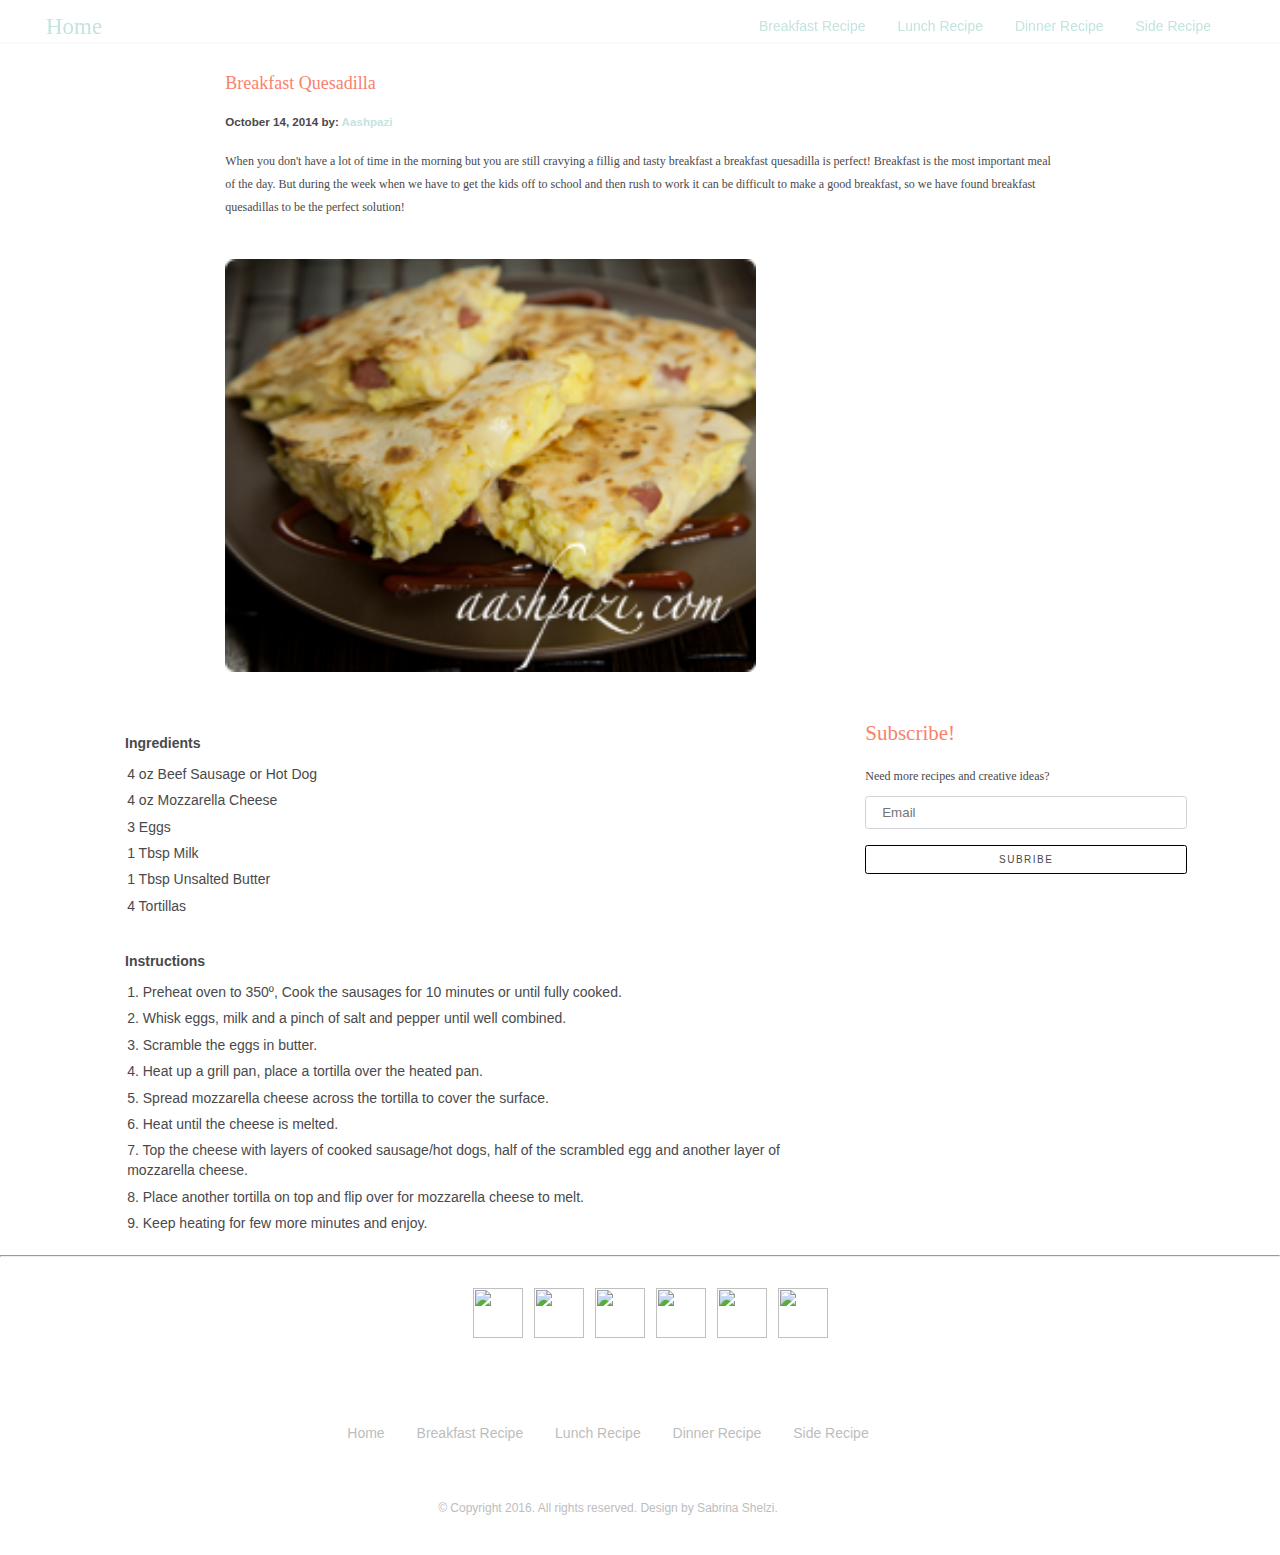
==== Breakfast-Recipe.html @ 9fdf5c49 "Add files via upload" ====
<!doctype html>
<!--[if lt IE 7]>      <html class="no-js lt-ie9 lt-ie8 lt-ie7" lang=""> <![endif]-->
<!--[if IE 7]>         <html class="no-js lt-ie9 lt-ie8" lang=""> <![endif]-->
<!--[if IE 8]>         <html class="no-js lt-ie9" lang=""> <![endif]-->
<!--[if gt IE 8]><!-->
<html lang="en-us">
<!--<![endif]-->

<head>
    <meta charset="utf-8">
    <meta http-equiv="X-UA-Compatible" content="IE=edge,chrome=1">
    <title>Blog - Breakfast</title>
    <meta name="description" content="">
    <meta name="viewport" content="width=device-width, maximum-scale=1, initial-scale=1">

    <link href="css/styles.css" rel="stylesheet" />
    <style>
        h2 {
            font-family: 'Helvetica Neue';
            text-align: left;
            color: #f9826e;
            font-style: normal;
            font-weight: 200;
        }
    </style>
</head>
<!--http://www.aashpazi.com/breakfast-quesadilla
http://aashpaziofficial.blogspot.com/2014/10/breakfast-quesadilla-recipe.html?view=snapshot-->
<body>
    <!--[if lt IE 8]>
        <p class="browserupgrade">You are using an <strong>outdated</strong> browser. Please <a href="http://browsehappy.com/">upgrade your browser</a> to improve your experience.</p>
    <![endif]-->
    <header id="header">
        <nav id="nav">
            <ul style="margin-left: 2rem;">
                <h1><a href="index.html">Home</a></h1></ul>
            <ul class="menu nav">
                <li class="menu"><a href="breakfast-recipe.html">Breakfast Recipe</a></li>
                <li class="menu"><a href="lunch-recipe.html">Lunch Recipe</a></li>
                <li class="menu"><a href="dinner-recipe.html">Dinner Recipe</a></li>
                <li class="menu"><a href="side-recipe.html">Side Recipe</a></li>
            </ul>
        </nav>
    </header>
    <div class="grid-container">
        <div class="row">
            <div class="col-1">
            </div>
            <div class="col-4">
                <h3>Breakfast Quesadilla</h3>
                <h5 style="text-align: left;">October 14, 2014 by: <a href="http://www.aashpazi.com/breakfast-quesadilla">Aashpazi</a></h5>
                <p class="align-left">When you don't have a lot of time in the morning but you are still cravying a fillig and tasty breakfast a breakfast quesadilla is perfect! Breakfast is the most important meal of the day. But during the week when we have to get the kids
                    off to school and then rush to work it can be difficult to make a good breakfast, so we have found breakfast quesadillas to be the perfect solution!</p>
                <br><br>
                <img src="img/breakfastquesadilla-recipeimg.png" width="531px;" alt="breakfast quesadilla">
            </div>
            <div class="col-1">
            </div>
        </div>
        <div class="row">
            <div class="col-4">
                <table>
                    <tr>
                        <th>
                            Ingredients
                        </th>
                    </tr>
                    <tr>
                        <td>4 oz Beef Sausage or Hot Dog</td>
                    </tr>
                    <tr>
                        <td>4 oz Mozzarella Cheese</td>
                    </tr>
                    <tr>
                        <td>3 Eggs</td>
                    </tr>
                    <tr>
                        <td>1 Tbsp Milk</td>
                    </tr>
                    <tr>
                        <td>1 Tbsp Unsalted Butter</td>
                    </tr>
                    <tr>
                        <td>4 Tortillas</td>
                    </tr>
                    <tr>
                        <th>
                            Instructions
                        </th>
                    </tr>
                    <tr>
                        <td>1. Preheat oven to 350º, Cook the sausages for 10 minutes or until fully cooked.</td>
                    </tr>
                    <tr>
                        <td>2. Whisk eggs, milk and a pinch of salt and pepper until well combined.</td>
                    </tr>
                    <tr>
                        <td>3. Scramble the eggs in butter.</td>
                    </tr>
                    <tr>
                        <td>4. Heat up a grill pan, place a tortilla over the heated pan.</td>
                    </tr>
                    <tr>
                        <td>5. Spread mozzarella cheese across the tortilla to cover the surface.</td>
                    </tr>
                    <tr>
                        <td>6. Heat until the cheese is melted.</td>
                    </tr>
                    <tr>
                        <td>7. Top the cheese with layers of cooked sausage/hot dogs, half of the scrambled egg and another layer of mozzarella cheese.</td>
                    </tr>
                    <tr>
                        <td>8. Place another tortilla on top and flip over for mozzarella cheese to melt.</td>
                    </tr>
                    <tr>
                        <td>9. Keep heating for few more minutes and enjoy.</td>
                    </tr>
                </table>
            </div>
            <div class="col-2">
                <h2>Subscribe!</h2>
                <p>Need more recipes and creative ideas?</p>
                <form action="success.html" method="POST" target="_blank" accept-charset="UTF-8" enctype="application/application/x-www-form-urlencoded" autocomplete="on">
                    <input type="email" placeholder="Email">
                    <input type="submit" class="btn-sm" value="Subribe">
                </form>
            </div>
        </div>
        <div id="backToTop"><button id="scrollme" type="button"></button></div>
        <footer>
            <hr>
            <div class="row">
                <div class="col-6">
                    <div class="col-6 social">
                        <ul class="social">
                            <li class="social"><img class="social" src="img/facebook-100.png"></li>
                            <li class="social"><img class="social" src="img/twitter-100.png"> </li>
                            <li class="social"><img class="social" src="img/google-plus-100.png"> </li>
                            <li class="social"><img class="social" src="img/pinterest-100.png"> </li>
                            <li class="social"><img class="social" src="img/instagram-100.png"> </li>
                            <li class="social"><img class="social" src="img/linkedin-100.png"> </li>
                        </ul>
                    </div>
                </div>
                <div class="col-6">
                    <ul class="menu footer-nav">
                        <li class="menu"><a class="footer" href="index.html">Home</a></li>
                        <li class="menu"><a class="footer" href="breakfast-recipe.html">Breakfast Recipe</a></li>
                        <li class="menu"><a class="footer" href="lunch-recipe.html">Lunch Recipe</a></li>
                        <li class="menu"><a class="footer" href="dinner-recipe.html">Dinner Recipe</a></li>
                        <li class="menu"><a class="footer" href="side-recipe.html">Side Recipe</a></li>
                    </ul>
                </div>
                <div class="col-6">
                    <ul class="menu footer-nav" style="font-size: 12px;">
                        © Copyright 2016. All rights reserved. Design by Sabrina Shelzi.
                    </ul>
                </div>
            </div>
        </footer>
    </div>
    <!--/grid-container-->
    <script src="scripts/script.js"></script>
</body>

</html>
---- css/styles.css ----
﻿html {
    /* font-family: sans-serif,avenir,helvetica,roboto,arial,sans-serif; */
    -ms-text-size-adjust: 100%;
    -webkit-text-size-adjust: 100%;
}

body {
    margin: 0;
    font-family: "Helvetica Neue", Helvetica, Arial, sans-serif;
    font-size: 14px;
    line-height: 1.42857143;
    color: #49494B;
    background-color: #ffffff;
    padding-top: 3em;
}

article,
aside,
details,
figcaption,
figure,
footer,
header,
hgroup,
main,
nav,
section,
summary {
    display: block;
}


/*Text Decoration*/

b,
strong {
    font-weight: bold;
}

em,
i {
    font-style: italic;
}


/* h1 {
  font-size: 2em;
  margin: 0.67em 0;
} */

h1,
h2,
h3,
h4,
h5,
h6 {
    color: #49494B;
}

h1 {
    font-family: 'Helvetica Neue';
    font-size: 23px;
    font-style: normal;
    font-variant: normal;
    font-weight: 100;
    line-height: 23px;
}

h3 {
    font-family: 'Helvetica Neue';
    color: #f9826e;
    font-size: 18px;
    font-style: normal;
    font-variant: light;
    font-weight: 300;
    line-height: 23px;
}

p {
    font-family: 'Helvetica Neue';
    font-size: 12px;
    font-style: normal;
    font-variant: normal;
    font-weight: 400;
    line-height: 23px;
}

blockquote {
    font-family: 'Helvetica Neue';
    font-size: 17px;
    font-style: normal;
    font-variant: normal;
    font-weight: 400;
    line-height: 23px;
}

pre {
    font-family: 'Helvetica Neue';
    font-size: 11px;
    font-style: normal;
    font-variant: normal;
    font-weight: 400;
    line-height: 23px;
}

hr {
    -moz-box-sizing: content-box;
    box-sizing: content-box;
    height: 0;
    color: #D1D2D4;
}

.align-left {
    text-align: left;
}

.align-center {
    text-align: center;
}

.align-right {
    text-align: right;
}


/*Links & Buttons*/

a {
    color: #C4E4DF;
    background: transparent;
    text-decoration: none;
}

a:active,
a:hover {
    outline: 0;
    color: #B6D4D0;
}

a.footer {
    color: #BDBDBD;
    background: transparent;
    text-decoration: none;
}


/*Grid Layout */

* {
    -moz-box-sizing: border-box;
    -webkit-box-sizing: border-box;
    box-sizing: border-box;
}

.grid-container {
    width: 100%;
}


/* cleafix */

grid.row:before,
.row:after {
    content: "";
    display: table;
    clear: both;
}

[class*='col-'] {
    float: left;
    min-height: 1px;
    width: 16.66%;
    /* gutter */
    padding: 12px;
    background-color: #ffffff;
}

.col-1 {
    width: 16.66%;
}

.col-2 {
    width: 33.33%;
}

.col-3 {
    width: 50%;
}

.col-4 {
    width: 66.66%;
}

.col-5 {
    width: 83.33%;
}

.col-6 {
    width: 100%;
}

[class*='col-'] > p {
    background-color: #ffffff;
    padding: 0;
    margin: 0;
    text-align: left;
}

[class*='col-'].article {
    padding: 3.5rem;
}


/*Header*/

#header {
    background-color: #fff;
    box-shadow: 0 1px 2px 0 rgba(0, 0, 0, 0.05);
    color: inherit;
    cursor: default;
    height: 3em;
    left: 0;
    line-height: 3em;
    position: fixed;
    top: 0;
    width: 100%;
    z-index: 10000;
}


/*nav*/

nav {
    margin-bottom: 0;
    padding-left: 0;
    list-style: none;
}

nav > ul {
    display: inline-block;
    position: relative;
    /*display: block;*/
}

nav > li {
    position: relative;
    display: block;
}

nav > li > a {
    position: relative;
    /* display: block; */
    padding: 10px 15px;
}


/* List */

ol {
    list-style: decimal;
    margin: 0 0 2em 0;
    padding-left: 1.25em;
}

ol li {
    padding-left: 0.25em;
}

ul {
    list-style: disc;
    margin: 0 0 2em 0;
    padding-left: 1em;
}

ul li {
    padding-left: 0.5em;
}

ul.menu {
    line-height: 1em;
    list-style: none;
    padding: 5px;
}

ul.nav {
    line-height: 1em;
    list-style: none;
    margin-right: 4rem;
    padding: 5px;
    float: right;
}

ul.menu li {
    /*border-left: solid 1px rgba(144, 144, 144, 0.25);*/
    display: inline-block;
    margin-left: 1em;
    padding-left: 1em;
    padding-top: 1em;
}

ul.menu li:first-child {
    border-left: 0;
    margin-left: 0;
    padding-left: 0;
}

ul.footer-nav {
    color: #BDBDBD;
    line-height: 1em;
    list-style: none;
    margin-right: 4rem;
    padding: 5px;
    float: center;
}


/*Tables*/

table {
    border: #B6D4D0 1px;
    border-collapse: collapse;
    border-spacing: 0;
    margin-left: 7rem;
}

td {
    padding: .2rem;
    text-align: left;
}

th {
    padding-top: 2rem;
    padding-bottom: .5rem;
    text-align: left;
}

thead {
    display: table-header-group;
}


/*Footer*/

footer {
    text-align: center;
}


/*Forms*/

form {
    float: center;
    width: 80%;
}

Input {
    width: 100%;
}

input[type="text"],
input[type="password"],
input[type=email] {
    float: left;
    padding: .5rem 1rem;
    margin: 8px 0;
    box-sizing: border-box;
    border: 1px solid #D1D2D4;
    border-radius: 0.25em;
}

input.btn-sm[type=submit] {
    border-radius: 0.25em;
    border-style: solid;
    border-width: 1px;
    color: #49494B;
    background-color: white;
    display: inline-block;
    font-family: avenir, helvetica, roboto, arial, sans-serif;
    letter-spacing: 0.15em;
    margin: 8px 0;
    padding: .5rem 1rem;
    text-decoration: none;
    text-transform: uppercase;
    -webkit-transition: color 0.4s, background-color 0.4s, border 0.4s;
    transition: color 0.4s, background-color 0.4s, border 0.4s;
}


/*Buttons*/

.btn,
.btn:link,
.btn:visited {
    border-radius: 0.25em;
    border-style: solid;
    border-width: 1px;
    color: #49494B;
    display: inline-block;
    font-family: avenir, helvetica, roboto, arial, sans-serif;
    letter-spacing: 0.15em;
    margin-bottom: 0.5em;
    padding: 1em 1.5em;
    text-decoration: none;
    text-transform: uppercase;
    -webkit-transition: color 0.4s, background-color 0.4s, border 0.4s;
    transition: color 0.4s, background-color 0.4s, border 0.4s;
}

.btn:hover,
.btn:focus {
    color: #C4E4DF;
    border: 1px solid #C4E4DF;
    -webkit-transition: background-color 0.3s, color 0.3s, border 0.3s;
    transition: background-color 0.3s, color 0.3s, border 0.3s;
}

.btn:active {
    color: #B6D4D0;
    border: 1px solid #B6D4D0;
    -webkit-transition: background-color 0.3s, color 0.3s, border 0.3s;
    transition: background-color 0.3s, color 0.3s, border 0.3s;
}

.btn-sm,
.btn-sm:link,
.btn-sm:visited {
    border-radius: 0.25em;
    border-style: solid;
    border-width: 1px;
    color: #49494B;
    display: inline-block;
    font-family: avenir, helvetica, roboto, arial, sans-serif;
    font-size: 10px;
    letter-spacing: 0.15em;
    float: right;
    margin-top: .75rem;
    margin-right: 2.5em;
    padding: .25em 1em;
    text-decoration: none;
    text-transform: uppercase;
    -webkit-transition: color 0.4s, background-color 0.4s, border 0.4s;
    transition: color 0.4s, background-color 0.4s, border 0.4s;
}

.btn-sm:hover,
.btn-sm:focus {
    color: #C4E4DF;
    border: 1px solid #C4E4DF;
    -webkit-transition: background-color 0.3s, color 0.3s, border 0.3s;
    transition: background-color 0.3s, color 0.3s, border 0.3s;
}

.btn-sm:active {
    color: #B6D4D0;
    border: 1px solid #B6D4D0;
    -webkit-transition: background-color 0.3s, color 0.3s, border 0.3s;
    transition: background-color 0.3s, color 0.3s, border 0.3s;
}


/*Media*/


/* Image */

.image {
    border-radius: 0.5em;
    border: 0;
    display: inline-block;
    position: relative;
    page-break-inside: avoid;
}

.image img {
    position: relative;
    border-radius: 0.5em;
    display: block;
}

img.left {
    float: left;
    padding: 0 1.5em 1em 0;
}

img.right {
    float: right;
    padding: 0 0 1em 1.5em;
}

img.left,
img.right {
    max-width: 12%;
    max-height: 12%;
    min-width: 144px;
    min-height: 144px;
    top: 0.25em;
    margin: 2rem 0 2rem 0;
}

img.fit {
    display: block;
    margin: 0 0 2em 0;
    width: 100%;
}

ul.social {
    list-style-type: none;
}

li.social {
    text-decoration: none;
    display: inline;
}

img.social {
    width: 50px;
    height: 50px;
    text-decoration: none;
}


/*Video*/

/*iframe {
    position: fill;
    display: cover;
    top: 0;
    right: 0;
    bottom: 0;
    left: 0;
    z-index: 1;
    margin: auto;
    width: 100%;
    height: 90%;
    overflow: hidden;
    opacity: 1;
}*/


/*back to top*/

#backToTop {
    visibility: hidden;
    top: calc(100% / 2);
    top: -moz-calc(100% / 2);
    top: -o-calc(100% / 2);
    position: fixed;
    color: #f9826e;
    right: 10px;
}

#scrollme {
    background: rgba(232, 98, 86, 0.8) url('../img/top-arrow.svg') no-repeat center 50%;
    height: 60px;
    width: 60px;
    right: 10px;
    bottom: 30px;
}

#scrollme.scroll-is-visible,
#scrollme.scroll-fade-out,
#scrollme:hover {
    -webkit-transition: opacity .3s 0s, visibility 0s 0s;
    -moz-transition: opacity .3s 0s, visibility 0s 0s;
    transition: opacity .3s 0s, visibility 0s 0s;
}

.backToTop.scroll-is-visible {
    /* the button becomes visible */
    visibility: visible;
    opacity: 1;
}

.backToTop.scroll-fade-out {
    /* if the user keeps scrolling down, the button is out of focus and becomes less visible */
    opacity: .5;
}

.no-touch .backToTop:hover {
    background-color: #f9826e;
    opacity: 100%;
}

@media only screen and (min-width: 768px) {
    .backToTop {
        right: 20px;
        bottom: 20px;
    }
}

@media only screen and (min-width: 1024px) {
    .backToTop {
        height: 60px;
        width: 60px;
        right: 30px;
        bottom: 30px;
    }
}


/*
	#414042 
	#B6D4D0 blue
	#C4E4DF light blue
	#49494B dark grey
	#D1D2D4 light grey
	#F1F2F2 xtra light grey
	#f9826e pink
	*/

@media all and (max-width:650px) {
    .col-1 {
        width: 50%;
    }
    .col-2 {
        width: 100%;
    }
    .col-3 {
        width: 100%;
    }
    .col-4 {
        width: 100%;
    }
    .col-5 {
        width: 100%;
    }
    .col-6 {
        width: 100%;
    }
}
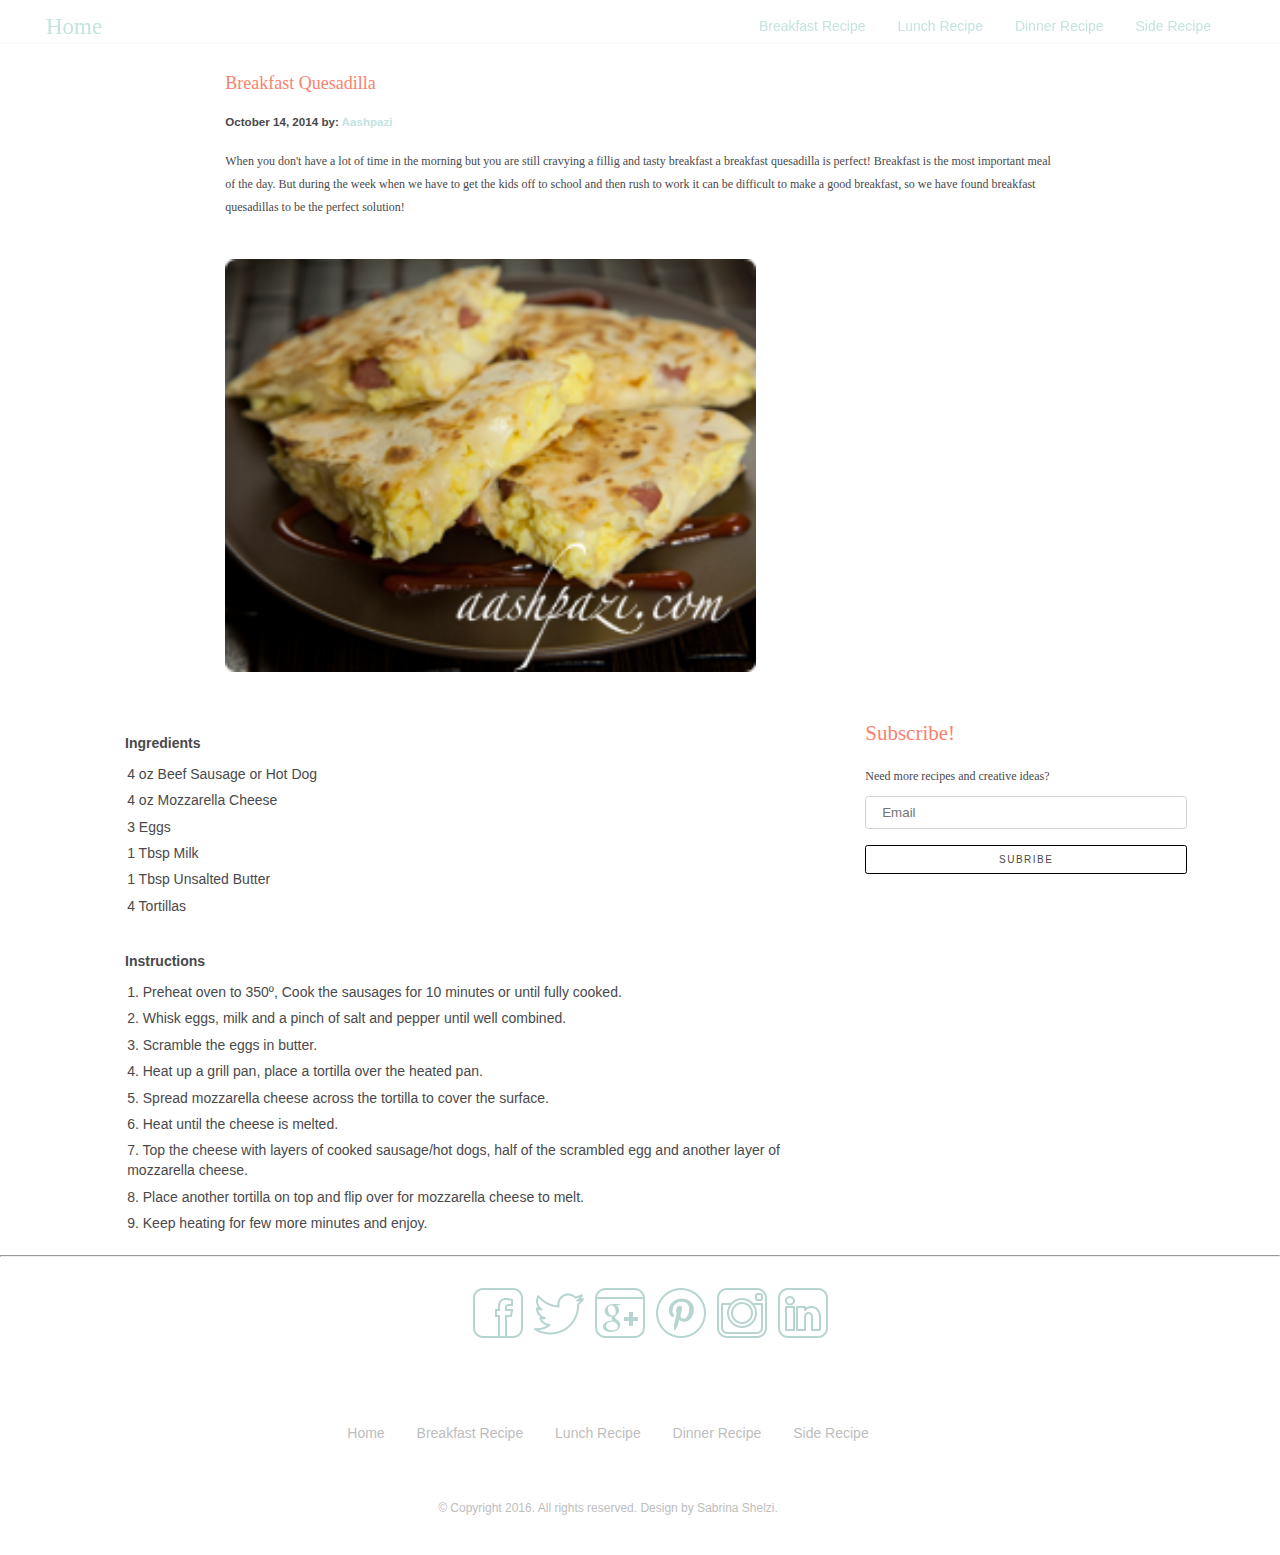
==== commit f3036029: "Update Breakfast-Recipe.html" ====
--- a/Breakfast-Recipe.html
+++ b/Breakfast-Recipe.html
@@ -133,12 +133,12 @@
                 <div class="col-6">
                     <div class="col-6 social">
                         <ul class="social">
-                            <li class="social"><img class="social" src="img/facebook-100.png"></li>
-                            <li class="social"><img class="social" src="img/twitter-100.png"> </li>
-                            <li class="social"><img class="social" src="img/google-plus-100.png"> </li>
-                            <li class="social"><img class="social" src="img/pinterest-100.png"> </li>
-                            <li class="social"><img class="social" src="img/instagram-100.png"> </li>
-                            <li class="social"><img class="social" src="img/linkedin-100.png"> </li>
+                            <li class="social"><img class="social" src="img/Facebook-100.png"></li>
+                            <li class="social"><img class="social" src="img/Twitter-100.png"> </li>
+                            <li class="social"><img class="social" src="img/Google-Plus-100.png"> </li>
+                            <li class="social"><img class="social" src="img/Pinterest-100.png"> </li>
+                            <li class="social"><img class="social" src="img/Instagram-100.png"> </li>
+                            <li class="social"><img class="social" src="img/LinkedIn-100.png"> </li>
                         </ul>
                     </div>
                 </div>
@@ -163,4 +163,4 @@
     <script src="scripts/script.js"></script>
 </body>
 
-</html>+</html>
